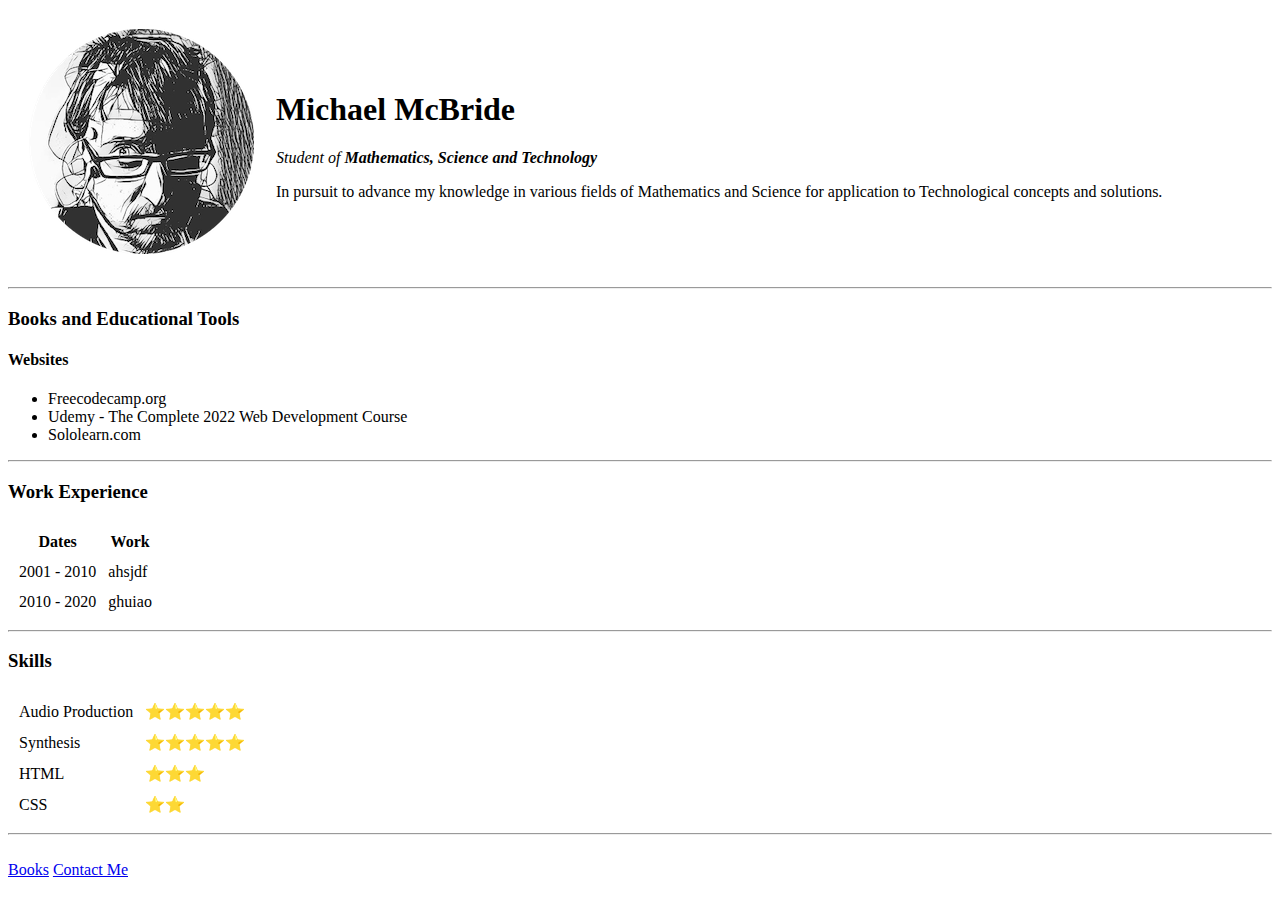
==== index.html @ e176ee55 "needs update" ====
<!DOCTYPE html>
<html lang="en" dir="ltr">

<head>
  <meta charset="utf-8">
  <title>Michael's Personal Site</title>
</head>

<!--Needs UPDATE!-->

<body>
  <table cellspacing=20>
    <tr>
      <td><img src="images/pic-of-me-small-circle.png" alt="Michael profile picture"></td>
      <td>
        <h1>Michael McBride</h1>
        <p><em>Student of <strong>Mathematics, Science and Technology</strong></em></p>
        <p>In pursuit to advance my knowledge in various fields of Mathematics and Science for application to Technological concepts and solutions.</p>
      </td>
    </tr>
  </table>

  <hr>
  <h3>Books and Educational Tools</h3>
  <h4>Websites</h4>
  <ul>
    <li>Freecodecamp.org</li>
    <li>Udemy - The Complete 2022 Web Development Course</li>
    <li>Sololearn.com</li>
  </ul>
  <hr>
  <h3>Work Experience</h3>
  <table cellspacing="10">
    <thead>
      <th><Strong>Dates</Strong></th>
      <th><strong>Work</strong></th>
    </thead>
    <tr>
      <td>2001 - 2010</td>
      <td>ahsjdf</td>
    </tr>
    <tr>
      <td>2010 - 2020</td>
      <td>ghuiao</td>
    </tr>
  </table>

<hr>
  <h3>Skills</h3>
  <table cellspacing=10px>
    <tr>
      <td>Audio Production</td>
      <td>⭐️⭐️⭐️⭐️⭐️</td>
    </tr>
    <tr>
      <td>Synthesis</td>
      <td>⭐️⭐️⭐️⭐️⭐️</td>
    </tr>
    <tr>
      <td>HTML</td>
      <td>⭐️⭐️⭐️</td>
    </tr>
    <tr>
      <td>CSS</td>
      <td>⭐️⭐️</td>
    </tr>
  </table>

  <hr>
  <br>
  <a href="books.html">Books</a>
  <a href="contact.html">Contact Me</a>

</body>

</html>
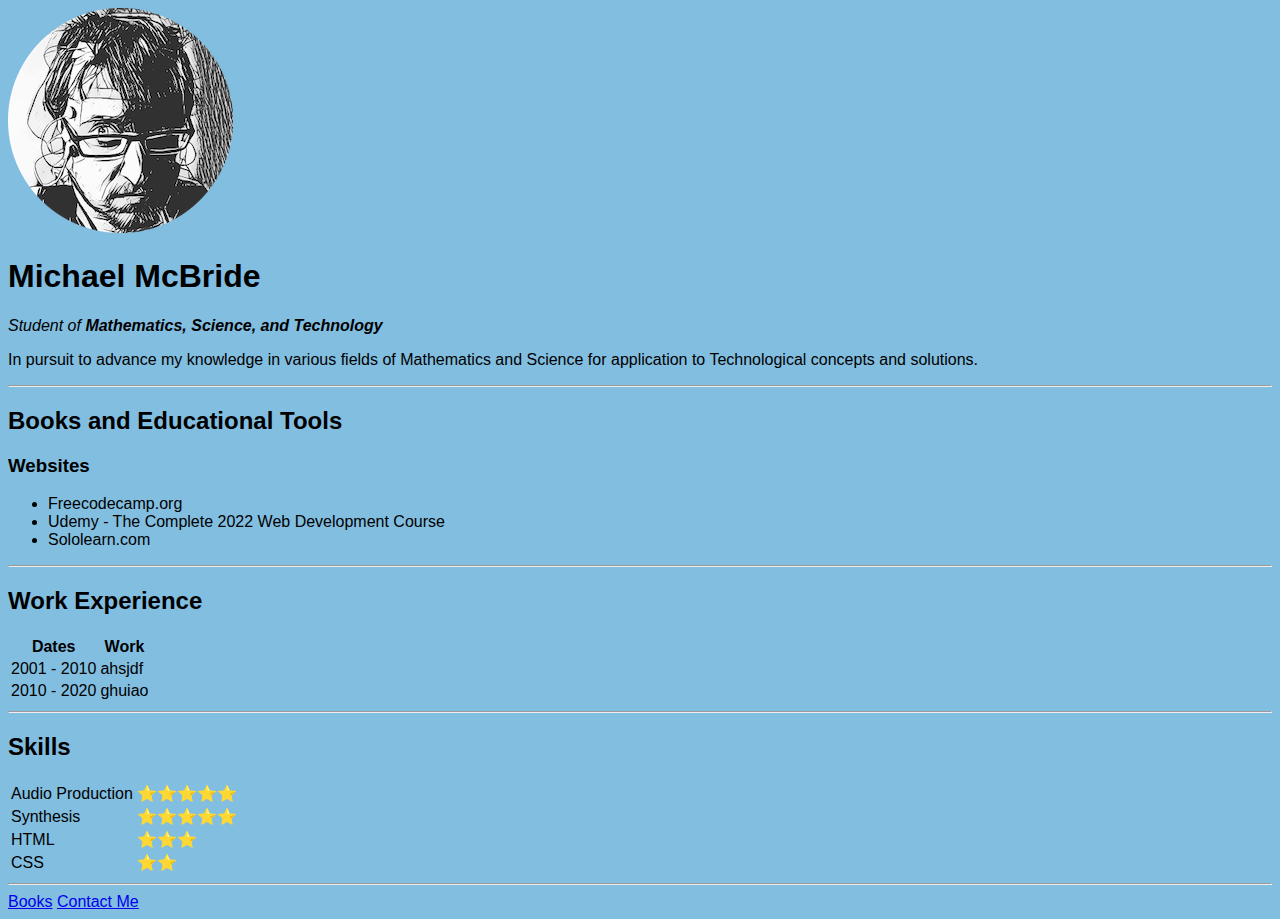
==== commit 98724edd: "added styling and some movement tests" ====
--- a/index.html
+++ b/index.html
@@ -1,76 +1,93 @@
 <!DOCTYPE html>
-<html lang="en" dir="ltr">
+<html lang="en">
 
 <head>
-  <meta charset="utf-8">
+  <meta charset="UTF-8">
+  <meta name="viewport" content="width=device-width, initial-scale=1.0">
+  <link rel="stylesheet" href="styles.css">
   <title>Michael's Personal Site</title>
 </head>
 
-<!--Needs UPDATE!-->
-
 <body>
-  <table cellspacing=20>
-    <tr>
-      <td><img src="images/pic-of-me-small-circle.png" alt="Michael profile picture"></td>
-      <td>
-        <h1>Michael McBride</h1>
-        <p><em>Student of <strong>Mathematics, Science and Technology</strong></em></p>
-        <p>In pursuit to advance my knowledge in various fields of Mathematics and Science for application to Technological concepts and solutions.</p>
-      </td>
-    </tr>
-  </table>
+  <header>
+    <img src="images/pic-of-me-small-circle.png" alt="Michael profile picture">
+    <div>
+      <h1>Michael McBride</h1>
+      <p><em>Student of <strong>Mathematics, Science, and Technology</strong></em></p>
+      <p>In pursuit to advance my knowledge in various fields of Mathematics and Science for application to Technological concepts and solutions.</p>
+    </div>
+  </header>
 
   <hr>
-  <h3>Books and Educational Tools</h3>
-  <h4>Websites</h4>
-  <ul>
-    <li>Freecodecamp.org</li>
-    <li>Udemy - The Complete 2022 Web Development Course</li>
-    <li>Sololearn.com</li>
-  </ul>
-  <hr>
-  <h3>Work Experience</h3>
-  <table cellspacing="10">
-    <thead>
-      <th><Strong>Dates</Strong></th>
-      <th><strong>Work</strong></th>
-    </thead>
-    <tr>
-      <td>2001 - 2010</td>
-      <td>ahsjdf</td>
-    </tr>
-    <tr>
-      <td>2010 - 2020</td>
-      <td>ghuiao</td>
-    </tr>
-  </table>
 
-<hr>
-  <h3>Skills</h3>
-  <table cellspacing=10px>
-    <tr>
-      <td>Audio Production</td>
-      <td>⭐️⭐️⭐️⭐️⭐️</td>
-    </tr>
-    <tr>
-      <td>Synthesis</td>
-      <td>⭐️⭐️⭐️⭐️⭐️</td>
-    </tr>
-    <tr>
-      <td>HTML</td>
-      <td>⭐️⭐️⭐️</td>
-    </tr>
-    <tr>
-      <td>CSS</td>
-      <td>⭐️⭐️</td>
-    </tr>
-  </table>
+  <section>
+    <h2>Books and Educational Tools</h2>
+    <h3>Websites</h3>
+    <ul>
+      <li>Freecodecamp.org</li>
+      <li>Udemy - The Complete 2022 Web Development Course</li>
+      <li>Sololearn.com</li>
+    </ul>
+  </section>
 
   <hr>
-  <br>
-  <a href="books.html">Books</a>
-  <a href="contact.html">Contact Me</a>
 
+  <section>
+    <h2>Work Experience</h2>
+    <table>
+      <thead>
+        <tr>
+          <th>Dates</th>
+          <th>Work</th>
+        </tr>
+      </thead>
+      <tbody>
+        <tr>
+          <td>2001 - 2010</td>
+          <td>ahsjdf</td>
+        </tr>
+        <tr>
+          <td>2010 - 2020</td>
+          <td>ghuiao</td>
+        </tr>
+      </tbody>
+    </table>
+  </section>
+
+  <hr>
+
+  <section>
+    <h2>Skills</h2>
+    <table>
+      <tbody>
+        <tr>
+          <td>Audio Production</td>
+          <td>⭐️⭐️⭐️⭐️⭐️</td>
+        </tr>
+        <tr>
+          <td>Synthesis</td>
+          <td>⭐️⭐️⭐️⭐️⭐️</td>
+        </tr>
+        <tr>
+          <td>HTML</td>
+          <td>⭐️⭐️⭐️</td>
+        </tr>
+        <tr>
+          <td>CSS</td>
+          <td>⭐️⭐️</td>
+        </tr>
+      </tbody>
+    </table>
+  </section>
+
+  <hr>
+
+  <footer>
+    <a href="pages/books.html">Books</a>
+    <a href="pages/contact.html">Contact Me</a>
+  </footer>
+
+  <script src="script.js"></script>
 </body>
 
 </html>
--- a/styles.css
+++ b/styles.css
@@ -0,0 +1,51 @@
+body {
+  background-color: rgb(130, 190, 224);
+  /* overflow: hidden; */
+  position: relative;
+  font-family: Arial, Helvetica, sans-serif;
+}
+
+.static-pixel {
+    position: absolute;
+    top: 0;
+    left: 0;
+    width: 2px;
+    height: 2px;
+    background-color: #000;
+    pointer-events: none;
+    opacity: 0;
+    border-radius: 50%;
+    animation: static-effect 5s linear;
+  }
+  
+  @keyframes static-effect {
+    0% {
+      opacity: 1;
+      transform: scale(0);
+    }
+    50% {
+      opacity: 1;
+      transform: scale(1.5);
+    }
+    100% {
+      opacity: 0;
+      transform: scale(2);
+    }
+  }
+  
+/* Animation for the header */
+h1 {
+  animation: fade-in 1s ease-in-out;
+}
+
+/* Keyframe animation for the header */
+@keyframes fade-in {
+  0% {
+    opacity: 0;
+    transform: translateY(-20px);
+  }
+  100% {
+    opacity: 1;
+    transform: translateY(0);
+  }
+}
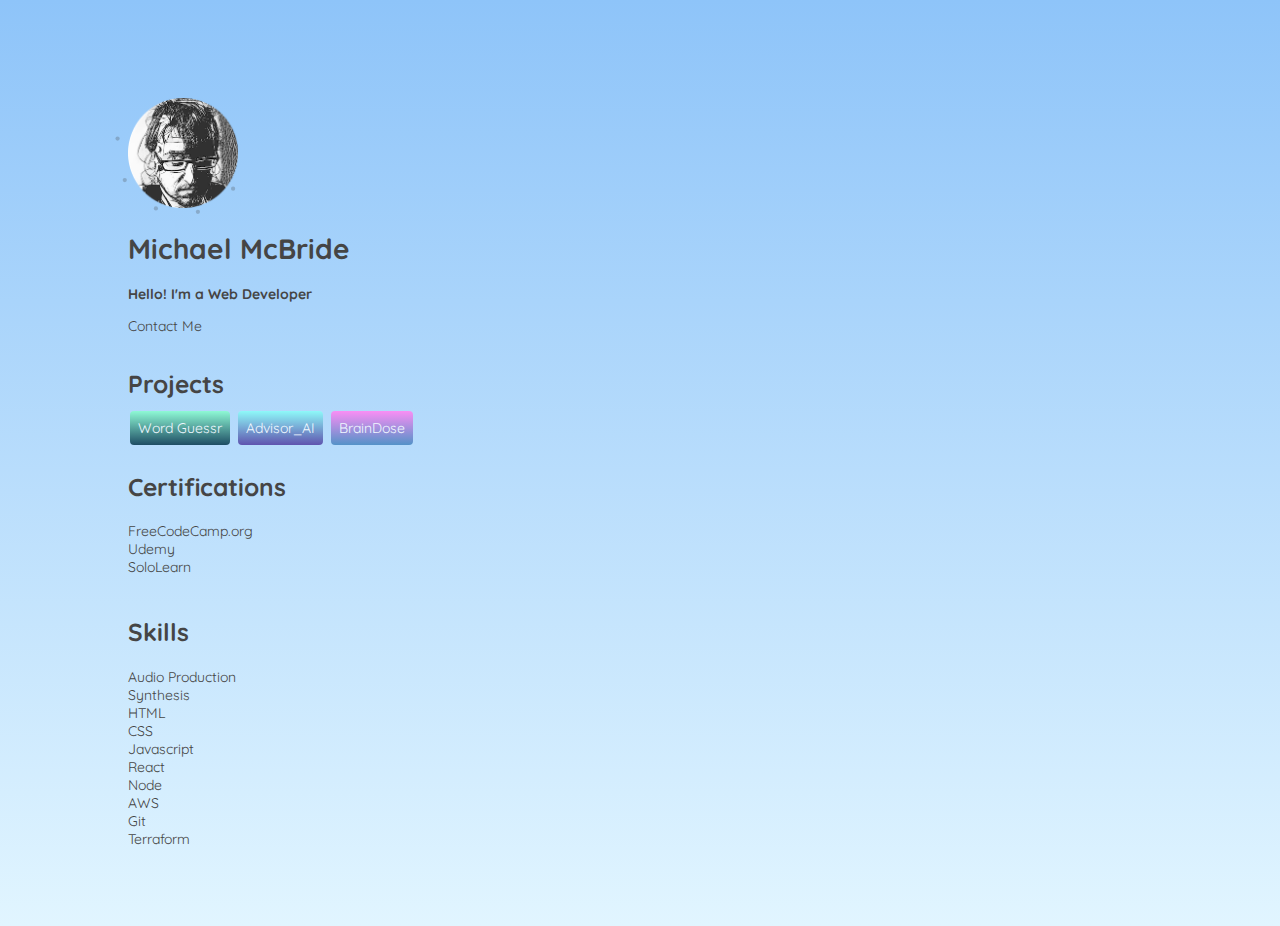
==== commit 9feed83f: "slight style adjustments" ====
--- a/index.html
+++ b/index.html
@@ -1,93 +1,76 @@
 <!DOCTYPE html>
 <html lang="en">
+  <head>
+    <meta charset="UTF-8" />
+    <meta name="viewport" content="width=device-width, initial-scale=1.0" />
+    <link rel="preconnect" href="https://fonts.googleapis.com" />
+    <link rel="preconnect" href="https://fonts.gstatic.com" crossorigin />
+    <link
+      href="https://fonts.googleapis.com/css2?family=Press+Start+2P&family=Quicksand&display=swap"
+      rel="stylesheet"
+    />
+    <link rel="stylesheet" href="styles.css" />
+    <title>McBreezy Design</title>
+  </head>
 
-<head>
-  <meta charset="UTF-8">
-  <meta name="viewport" content="width=device-width, initial-scale=1.0">
-  <link rel="stylesheet" href="styles.css">
-  <title>Michael's Personal Site</title>
-</head>
+  <body>
+    <div class="container">
+      <header>
+        <img
+          id="profilePic"
+          src="images/pic-of-me-small-circle.png"
+          alt="Michael profile picture"
+        />
+        <div>
+          <h1>Michael McBride</h1>
+          <p>
+            <strong>Hello! I'm a Web Developer</strong>
+          </p>
+          <!-- <a href="pages/books.html">Books</a> -->
+          <a href="pages/contact.html">Contact Me</a>
+        </div>
+      </header>
 
-<body>
-  <header>
-    <img src="images/pic-of-me-small-circle.png" alt="Michael profile picture">
-    <div>
-      <h1>Michael McBride</h1>
-      <p><em>Student of <strong>Mathematics, Science, and Technology</strong></em></p>
-      <p>In pursuit to advance my knowledge in various fields of Mathematics and Science for application to Technological concepts and solutions.</p>
+      <hr />
+
+      <div>
+        <h2>Projects</h2>
+        <div class="container">
+          <div class="project word-guessr">Word Guessr</div>
+          <div class="project advisor-ai">Advisor_AI</div>
+          <div class="project braindose">BrainDose</div>
+        </div>
+      </div>
+
+      <hr />
+
+      <div>
+        <h2>Certifications</h2>
+        <div>FreeCodeCamp.org</div>
+        <div>Udemy</div>
+        <div>SoloLearn</div>
+      </div>
+
+      <hr />
+
+      <div class="container skills">
+        <h2>Skills</h2>
+        <div>
+          <div>Audio Production</div>
+          <div>Synthesis</div>
+          <div>HTML</div>
+          <div>CSS</div>
+          <div>Javascript</div>
+          <div>React</div>
+          <div>Node</div>
+          <div>AWS</div>
+          <div>Git</div>
+          <div>Terraform</div>
+        </div>
+      </div>
+
+      <footer></footer>
+      <script src="script.js"></script>
     </div>
-  </header>
-
-  <hr>
-
-  <section>
-    <h2>Books and Educational Tools</h2>
-    <h3>Websites</h3>
-    <ul>
-      <li>Freecodecamp.org</li>
-      <li>Udemy - The Complete 2022 Web Development Course</li>
-      <li>Sololearn.com</li>
-    </ul>
-  </section>
-
-  <hr>
-
-  <section>
-    <h2>Work Experience</h2>
-    <table>
-      <thead>
-        <tr>
-          <th>Dates</th>
-          <th>Work</th>
-        </tr>
-      </thead>
-      <tbody>
-        <tr>
-          <td>2001 - 2010</td>
-          <td>ahsjdf</td>
-        </tr>
-        <tr>
-          <td>2010 - 2020</td>
-          <td>ghuiao</td>
-        </tr>
-      </tbody>
-    </table>
-  </section>
-
-  <hr>
-
-  <section>
-    <h2>Skills</h2>
-    <table>
-      <tbody>
-        <tr>
-          <td>Audio Production</td>
-          <td>⭐️⭐️⭐️⭐️⭐️</td>
-        </tr>
-        <tr>
-          <td>Synthesis</td>
-          <td>⭐️⭐️⭐️⭐️⭐️</td>
-        </tr>
-        <tr>
-          <td>HTML</td>
-          <td>⭐️⭐️⭐️</td>
-        </tr>
-        <tr>
-          <td>CSS</td>
-          <td>⭐️⭐️</td>
-        </tr>
-      </tbody>
-    </table>
-  </section>
-
-  <hr>
-
-  <footer>
-    <a href="pages/books.html">Books</a>
-    <a href="pages/contact.html">Contact Me</a>
-  </footer>
-
-  <script src="script.js"></script>
-</body>
-
+  </body>
 </html>
--- a/styles.css
+++ b/styles.css
@@ -1,41 +1,121 @@
+:root {
+  --base-font-size: 14px;
+  --base-color: #454545;
+  --font-family: "Quicksand";
+}
+
 body {
-  background-color: rgb(130, 190, 224);
+  display: flex;
+  justify-content: center;
+  align-items: center;
+  min-height: 100vh;
+  margin: 1% 0;
+  background: linear-gradient(
+    to bottom,
+    rgb(142, 196, 249),
+    rgb(225, 245, 255)
+  );
+  position: relative;
+  font-family: var(--font-family);
+  font-size: var(--base-font-size);
+  color: var(--base-color);
+  transition: all 0.3s ease;
   /* overflow: hidden; */
-  position: relative;
-  font-family: Arial, Helvetica, sans-serif;
+}
+
+.container {
+  width: 80%;
+  z-index: 1;
+}
+
+header img {
+  margin-top: 2%;
+  height: 110px;
+  width: 110px;
+}
+
+html {
+  font-size: var(--base-font-size);
+}
+
+body {
+  font-size: 1rem; /* equals to 16px */
+}
+
+h1 {
+  font-size: 2rem; /* equals to 32px */
+}
+
+h2 {
+  font-size: 1.75rem; /* equals to 28px */
+}
+
+h3 {
+  font-size: 1.5rem; /* equals to 24px */
+}
+
+p,
+li {
+  font-size: 1rem; /* equals to 16px */
+}
+
+hr {
+  color: #606060;
+  border-style: solid;
+  border-width: 3px;
+  border-radius: 4px;
+  opacity: 0;
+}
+
+a {
+  font-size: 1rem;
+  color: var(--base-color);
+  text-decoration: none; /* removes the underline */
+  transition: text-shadow 0.3s ease; /* smooth transition of the text shadow */
+}
+
+a:hover {
+  text-shadow: 1px 1px 2px rgba(0, 0, 0, 0.3); /* adds a shadow to the text */
+}
+
+.project {
+  background-color: aliceblue;
+  display: inline;
+  margin: 2px;
+  padding: 8px;
+  border-radius: 4px;
+}
+
+.word-guessr {
+  background: linear-gradient(rgb(142, 249, 213), rgb(30, 77, 100));
+  color: aliceblue;
+}
+
+.advisor-ai {
+  background: linear-gradient(rgb(142, 249, 249), rgb(95, 84, 175));
+  color: aliceblue;
+}
+
+.braindose {
+  background: linear-gradient(rgb(249, 142, 244), rgb(84, 146, 200));
+  color: aliceblue;
 }
 
 .static-pixel {
-    position: absolute;
-    top: 0;
-    left: 0;
-    width: 2px;
-    height: 2px;
-    background-color: #000;
-    pointer-events: none;
-    opacity: 0;
-    border-radius: 50%;
-    animation: static-effect 5s linear;
-  }
-  
-  @keyframes static-effect {
-    0% {
-      opacity: 1;
-      transform: scale(0);
-    }
-    50% {
-      opacity: 1;
-      transform: scale(1.5);
-    }
-    100% {
-      opacity: 0;
-      transform: scale(2);
-    }
-  }
-  
+  position: absolute;
+  top: 0;
+  left: 0;
+  width: 10px;
+  height: 10px;
+  color: var(--base-color);
+  border-radius: 50%;
+  z-index: 0;
+}
+
 /* Animation for the header */
 h1 {
   animation: fade-in 1s ease-in-out;
+  transition: transform 0.5s ease;
 }
 
 /* Keyframe animation for the header */
@@ -49,3 +129,7 @@
     transform: translateY(0);
   }
 }
+
+.skills {
+  display: grid;
+}
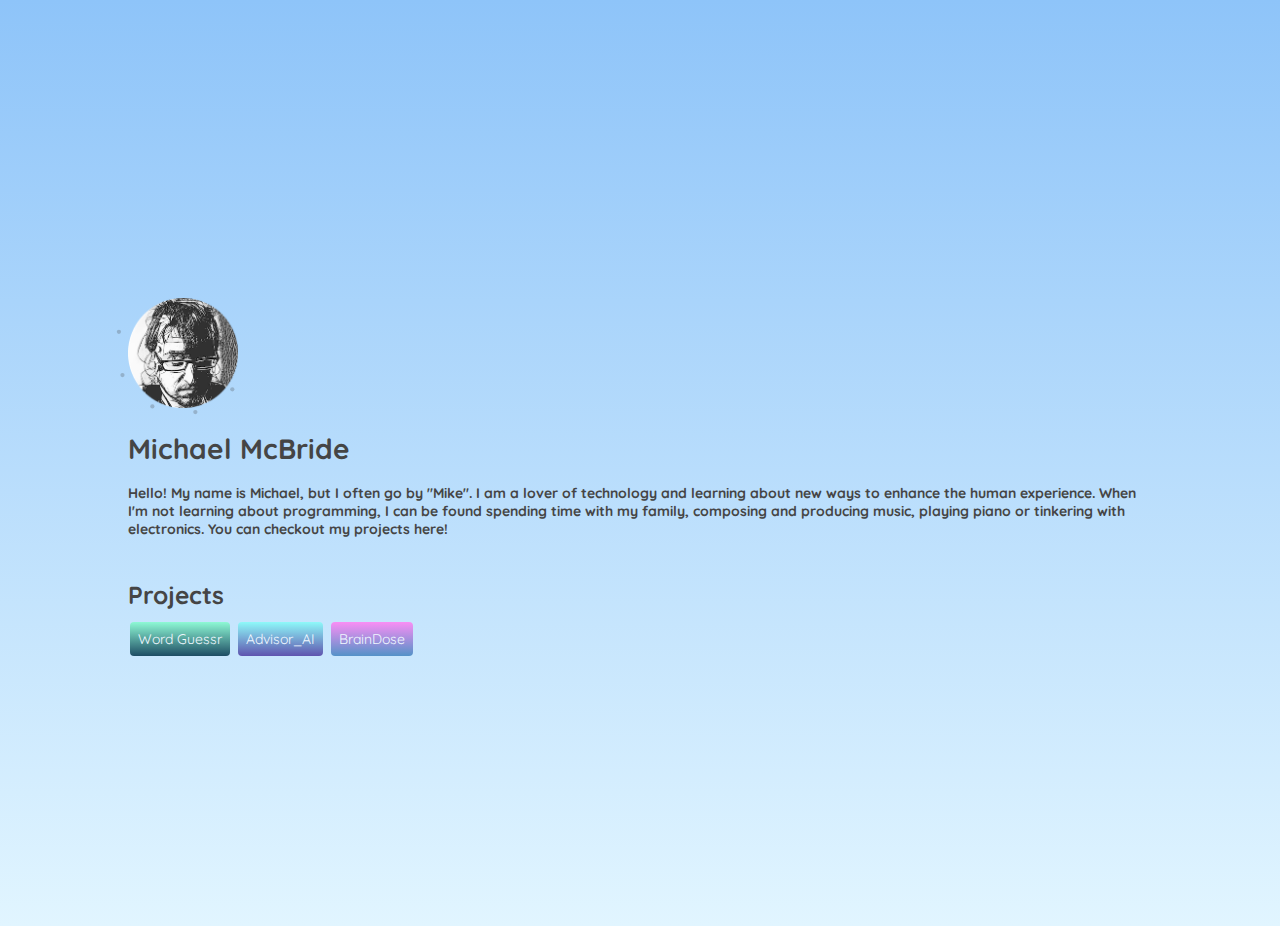
==== commit 50269d79: "bio update" ====
--- a/index.html
+++ b/index.html
@@ -10,7 +10,7 @@
       rel="stylesheet"
     />
     <link rel="stylesheet" href="styles.css" />
-    <title>McBreezy Design</title>
+    <title>Mike's Portfolio Page</title>
   </head>
 
   <body>
@@ -24,10 +24,14 @@
         <div>
           <h1>Michael McBride</h1>
           <p>
-            <strong>Hello! I'm a Web Developer</strong>
+            <strong
+              >Hello! My name is Michael, but I often go by "Mike". I am a lover
+              of technology and learning about new ways to enhance the human
+              experience. When I'm not learning about programming, I can be
+              found spending time with my family, composing and producing music,
+              playing piano or tinkering with electronics. You can checkout my projects here!</strong
+            >
           </p>
-          <!-- <a href="pages/books.html">Books</a> -->
-          <a href="pages/contact.html">Contact Me</a>
         </div>
       </header>
 
@@ -42,34 +46,6 @@
         </div>
       </div>
 
-      <hr />
-
-      <div>
-        <h2>Certifications</h2>
-        <div>FreeCodeCamp.org</div>
-        <div>Udemy</div>
-        <div>SoloLearn</div>
-      </div>
-
-      <hr />
-
-      <div class="container skills">
-        <h2>Skills</h2>
-        <div>
-          <div>Audio Production</div>
-          <div>Synthesis</div>
-          <div>HTML</div>
-          <div>CSS</div>
-          <div>Javascript</div>
-          <div>React</div>
-          <div>Node</div>
-          <div>AWS</div>
-          <div>Git</div>
-          <div>Terraform</div>
-        </div>
-      </div>
-
-      <footer></footer>
       <script src="script.js"></script>
     </div>
   </body>
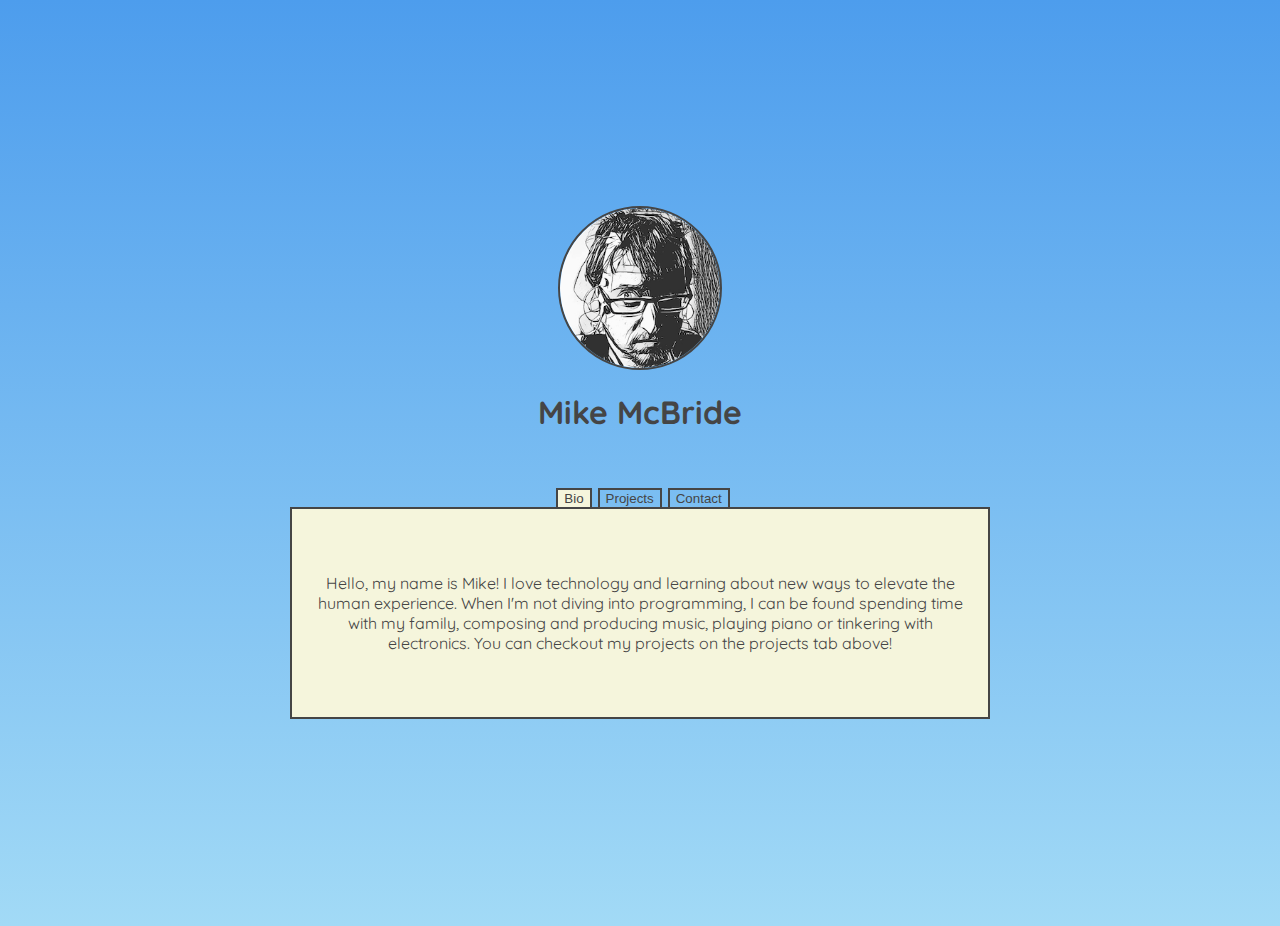
==== commit 79ef0eb1: "Merge pull request #3 from MMcBreezy/bio-update" ====
--- a/index.html
+++ b/index.html
@@ -14,39 +14,30 @@
   </head>
 
   <body>
-    <div class="container">
+    <main class="container">
       <header>
         <img
           id="profilePic"
           src="images/pic-of-me-small-circle.png"
           alt="Michael profile picture"
         />
-        <div>
-          <h1>Michael McBride</h1>
-          <p>
-            <strong
-              >Hello! My name is Michael, but I often go by "Mike". I am a lover
-              of technology and learning about new ways to enhance the human
-              experience. When I'm not learning about programming, I can be
-              found spending time with my family, composing and producing music,
-              playing piano or tinkering with electronics. You can checkout my projects here!</strong
-            >
-          </p>
-        </div>
+        <h1>Mike McBride</h1>
       </header>
-
-      <hr />
-
-      <div>
-        <h2>Projects</h2>
-        <div class="container">
-          <div class="project word-guessr">Word Guessr</div>
-          <div class="project advisor-ai">Advisor_AI</div>
-          <div class="project braindose">BrainDose</div>
-        </div>
-      </div>
-
-      <script src="script.js"></script>
-    </div>
+      <nav class="view-buttons">
+        <button id="bioBtn" class="button">Bio</button>
+        <button id="projectsBtn" class="button">Projects</button>
+        <button id="contactBtn" class="button">Contact</button>
+      </nav>
+      <section id="content" class="content">
+        <p>
+          Hello, my name is Mike! I love technology and learning about new ways
+          to elevate the human experience. When I'm not diving into programming,
+          I can be found spending time with my family, composing and producing
+          music, playing piano or tinkering with electronics. You can checkout
+          my projects on the projects tab above!
+        </p>
+      </section>
+    </main>
+    <script src="script.js"></script>
   </body>
 </html>
--- a/styles.css
+++ b/styles.css
@@ -1,5 +1,5 @@
 :root {
-  --base-font-size: 14px;
+  --base-font-size: 1rem;
   --base-color: #454545;
   --font-family: "Quicksand";
 }
@@ -10,80 +10,145 @@
   align-items: center;
   min-height: 100vh;
   margin: 1% 0;
-  background: linear-gradient(
-    to bottom,
-    rgb(142, 196, 249),
-    rgb(225, 245, 255)
-  );
+  background: linear-gradient(to bottom, rgb(77, 157, 237), rgb(162, 218, 246));
   position: relative;
   font-family: var(--font-family);
   font-size: var(--base-font-size);
   color: var(--base-color);
   transition: all 0.3s ease;
-  /* overflow: hidden; */
+  overflow: hidden;
 }
 
 .container {
+  padding: 20px;
   width: 80%;
-  z-index: 1;
+  max-width: 700px;
+  margin: auto;
+}
+
+.content {
+  background-color: beige;
+  padding: 10%;
+  height: 20vh;
+  overflow-y: auto;
+  border-width: 2px;
+  border-style: solid;
+  border-color: var(--base-color);
+  padding: 2%;
+  z-index: 0;
+  display: flex;
+  justify-content: center;
+  align-items: center;
+  text-align: center;
+}
+
+.content > div {
+  display: flex;
+  flex-direction: column;
+  justify-content: center;
+  align-items: center;
+  width: 100%;
+  text-align: center;
+}
+
+header {
+  display: flex;
+  justify-content: center;
+  align-items: center;
+  flex-direction: column;
+  margin-bottom: 5%;
 }
 
 header img {
-  margin-top: 2%;
-  height: 110px;
-  width: 110px;
+  height: 10rem;
+  width: 10rem;
+  border-style: solid;
+  border-width: 2px;
+  border-radius: 50%;
 }
 
-html {
-  font-size: var(--base-font-size);
+p {
+  font-size: 1rem;
 }
 
-body {
-  font-size: 1rem; /* equals to 16px */
+.button {
+  background: none;
+  margin-bottom: -2px;
+  margin-left: 6px;
+  border-style: solid;
+  border-width: 2px;
+  border-color: var(--base-color);
+  color: var(--base-color);
 }
 
-h1 {
-  font-size: 2rem; /* equals to 32px */
+.view-buttons {
+  display: flex;
+  justify-content: center;
 }
 
-h2 {
-  font-size: 1.75rem; /* equals to 28px */
+.active {
+  background-color: beige;
 }
 
-h3 {
-  font-size: 1.5rem; /* equals to 24px */
-}
-
-p,
-li {
-  font-size: 1rem; /* equals to 16px */
-}
-
-hr {
-  color: #606060;
-  border-style: solid;
-  border-width: 3px;
-  border-radius: 4px;
-  opacity: 0;
-}
-
-a {
-  font-size: 1rem;
-  color: var(--base-color);
-  text-decoration: none; /* removes the underline */
-  transition: text-shadow 0.3s ease; /* smooth transition of the text shadow */
-}
-
-a:hover {
-  text-shadow: 1px 1px 2px rgba(0, 0, 0, 0.3); /* adds a shadow to the text */
+.project-section {
+  display: flex;
+  justify-content: center;
+  flex-wrap: wrap;
 }
 
 .project {
-  background-color: aliceblue;
-  display: inline;
   margin: 2px;
   padding: 8px;
-  border-radius: 4px;
+  display: inline;
+}
+
+@media only screen and (max-width: 600px) {
+  .container {
+    width: 100%;
+  }
+}
+
+@media only screen and (device-width: 375px) and (device-height: 812px) and (-webkit-device-pixel-ratio: 3) {
+  .container {
+    flex-direction: column;
+    width: 100%;
+  }
+
+  .content > div {
+    display: flex;
+    flex-direction: column;
+    justify-content: center;
+    align-items: center;
+    width: 100%;
+    text-align: center;
+  }
+
+  .content {
+    padding: 2%;
+  }
+
+  .project {
+    margin: 2px;
+    padding: 8px;
+    display: block;
+    max-width: max-content;
+    overflow: hidden;
+  }
+
+  p {
+    font-size: 0.8rem;
+  }
+
+  body,
+  .container {
+    overflow-x: hidden;
+    overflow-y: hidden;
+  }
+
+  button {
+    font-size: 1rem;
+    padding: 8px 16px;
+  }
 }
 
 .word-guessr {
@@ -101,24 +166,12 @@
   color: aliceblue;
 }
 
-.static-pixel {
-  position: absolute;
-  top: 0;
-  left: 0;
-  width: 10px;
-  height: 10px;
-  color: var(--base-color);
-  border-radius: 50%;
-  z-index: 0;
-}
-
-/* Animation for the header */
 h1 {
+  font-size: 2rem;
   animation: fade-in 1s ease-in-out;
   transition: transform 0.5s ease;
 }
 
-/* Keyframe animation for the header */
 @keyframes fade-in {
   0% {
     opacity: 0;
@@ -129,7 +182,3 @@
     transform: translateY(0);
   }
 }
-
-.skills {
-  display: grid;
-}
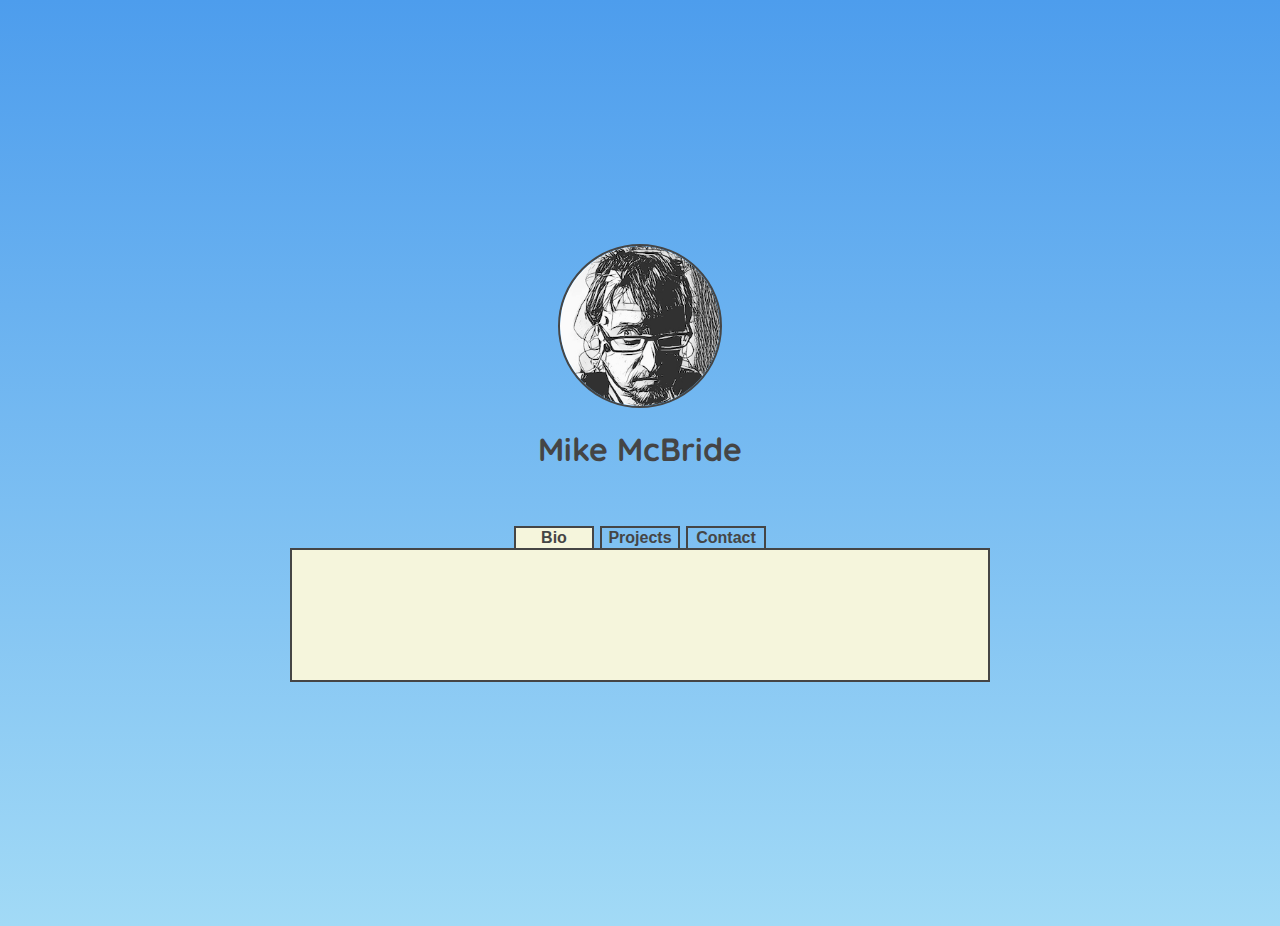
==== commit a8868ea4: "removed comments in HTML" ====
--- a/index.html
+++ b/index.html
@@ -29,13 +29,6 @@
         <button id="contactBtn" class="button">Contact</button>
       </nav>
       <section id="content" class="content">
-        <p>
-          Hello, my name is Mike! I love technology and learning about new ways
-          to elevate the human experience. When I'm not diving into programming,
-          I can be found spending time with my family, composing and producing
-          music, playing piano or tinkering with electronics. You can checkout
-          my projects on the projects tab above!
-        </p>
       </section>
     </main>
     <script src="script.js"></script>
--- a/styles.css
+++ b/styles.css
@@ -20,7 +20,7 @@
 }
 
 .container {
-  padding: 20px;
+  padding: 10px;
   width: 80%;
   max-width: 700px;
   margin: auto;
@@ -28,13 +28,12 @@
 
 .content {
   background-color: beige;
-  padding: 10%;
-  height: 20vh;
+  padding: 20px;
+  height: 10vh;
   overflow-y: auto;
   border-width: 2px;
   border-style: solid;
   border-color: var(--base-color);
-  padding: 2%;
   z-index: 0;
   display: flex;
   justify-content: center;
@@ -67,18 +66,33 @@
   border-radius: 50%;
 }
 
+h1 {
+  font-size: 2rem;
+  animation: fade-in 1s ease-in-out;
+  transition: transform 0.5s ease;
+  display: flex;
+  justify-content: center;
+}
+
+.bio-section {
+  padding: 5px;
+}
+
 p {
   font-size: 1rem;
+  text-align: left;
 }
 
 .button {
   background: none;
-  margin-bottom: -2px;
-  margin-left: 6px;
+  margin: 0px 3px -2px;
   border-style: solid;
   border-width: 2px;
   border-color: var(--base-color);
   color: var(--base-color);
+  font-size: 1em;
+  font-weight: bold;
+  width: 80px;
 }
 
 .view-buttons {
@@ -121,10 +135,15 @@
     align-items: center;
     width: 100%;
     text-align: center;
+    overflow: hidden;
   }
 
   .content {
     padding: 2%;
+  }
+
+  .project-section {
+    overflow: hidden;
   }
 
   .project {
@@ -132,7 +151,6 @@
     padding: 8px;
     display: block;
     max-width: max-content;
-    overflow: hidden;
   }
 
   p {
@@ -142,12 +160,13 @@
   body,
   .container {
     overflow-x: hidden;
-    overflow-y: hidden;
   }
 
-  button {
+  .button {
     font-size: 1rem;
-    padding: 8px 16px;
+    padding: 5px auto 5px auto;
+    display: flex;
+    justify-content: center;
   }
 }
 
@@ -166,12 +185,6 @@
   color: aliceblue;
 }
 
-h1 {
-  font-size: 2rem;
-  animation: fade-in 1s ease-in-out;
-  transition: transform 0.5s ease;
-}
-
 @keyframes fade-in {
   0% {
     opacity: 0;
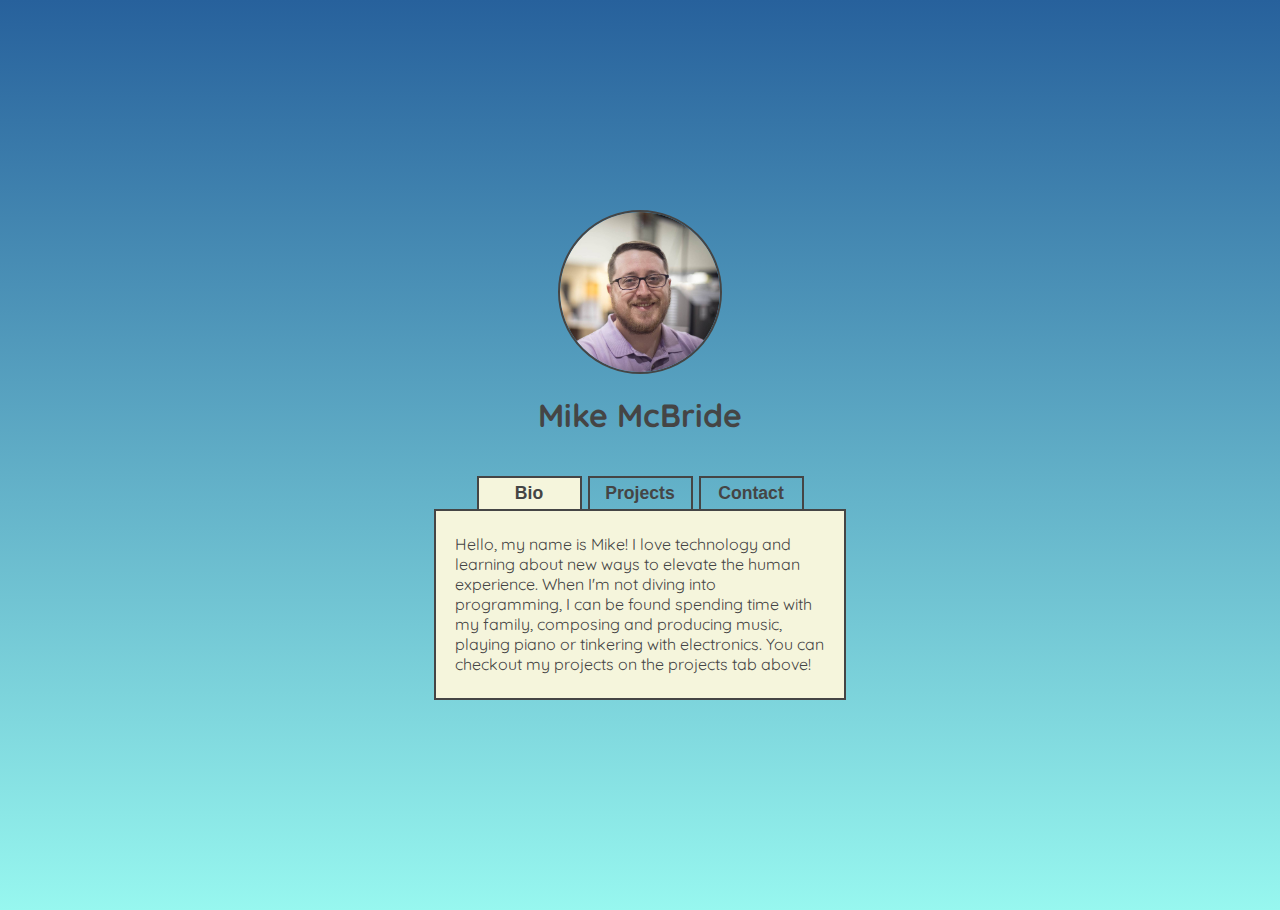
==== commit 603fc8b9: "updated photo" ====
--- a/index.html
+++ b/index.html
@@ -6,7 +6,7 @@
     <link rel="preconnect" href="https://fonts.googleapis.com" />
     <link rel="preconnect" href="https://fonts.gstatic.com" crossorigin />
     <link
-      href="https://fonts.googleapis.com/css2?family=Press+Start+2P&family=Quicksand&display=swap"
+      href="https://fonts.googleapis.com/css2?family=Quicksand:wght@400;600&display=swap"
       rel="stylesheet"
     />
     <link rel="stylesheet" href="styles.css" />
@@ -18,7 +18,7 @@
       <header>
         <img
           id="profilePic"
-          src="images/pic-of-me-small-circle.png"
+          src="images/pic-of-me-small-circle-2.png"
           alt="Michael profile picture"
         />
         <h1>Mike McBride</h1>
@@ -28,8 +28,7 @@
         <button id="projectsBtn" class="button">Projects</button>
         <button id="contactBtn" class="button">Contact</button>
       </nav>
-      <section id="content" class="content">
-      </section>
+      <section id="content" class="content"></section>
     </main>
     <script src="script.js"></script>
   </body>
--- a/styles.css
+++ b/styles.css
@@ -9,8 +9,8 @@
   justify-content: center;
   align-items: center;
   min-height: 100vh;
-  margin: 1% 0;
-  background: linear-gradient(to bottom, rgb(77, 157, 237), rgb(162, 218, 246));
+  margin: 5px;
+  background: linear-gradient(to bottom, rgb(39, 97, 156), rgb(151, 247, 239));
   position: relative;
   font-family: var(--font-family);
   font-size: var(--base-font-size);
@@ -20,33 +20,24 @@
 }
 
 .container {
-  padding: 10px;
-  width: 80%;
-  max-width: 700px;
-  margin: auto;
+  display: flex;
+  flex-direction: column;
+  justify-content: center;
+  align-items: center;
 }
 
 .content {
   background-color: beige;
-  padding: 20px;
-  height: 10vh;
-  overflow-y: auto;
+  padding: 5%;
+  height: 150px;
+  width: 370px;
+  overflow: hidden;
   border-width: 2px;
   border-style: solid;
   border-color: var(--base-color);
-  z-index: 0;
   display: flex;
   justify-content: center;
   align-items: center;
-  text-align: center;
-}
-
-.content > div {
-  display: flex;
-  flex-direction: column;
-  justify-content: center;
-  align-items: center;
-  width: 100%;
   text-align: center;
 }
 
@@ -74,10 +65,6 @@
   justify-content: center;
 }
 
-.bio-section {
-  padding: 5px;
-}
-
 p {
   font-size: 1rem;
   text-align: left;
@@ -93,6 +80,7 @@
   font-size: 1em;
   font-weight: bold;
   width: 80px;
+  cursor: pointer;
 }
 
 .view-buttons {
@@ -105,84 +93,91 @@
 }
 
 .project-section {
-  display: flex;
+  display: inline-flex;
   justify-content: center;
+  align-items: center;
+  height: 175px;
   flex-wrap: wrap;
+  margin: 2px;
 }
 
 .project {
+  position: relative;
   margin: 2px;
-  padding: 8px;
-  display: inline;
+  width: 375px;
+  height: 34px;
+  display: flex;
+  justify-content: center;
+  align-items: center;
+  text-decoration: none;
+  transition: transform 0.3s ease;
+  color: var(--base-color);
+  font-weight: bold;
+  border-style: solid;
+  border-width: 1px;
 }
 
-@media only screen and (max-width: 600px) {
-  .container {
-    width: 100%;
+.project:hover {
+  transform: scale(1.05);
+  transition: transform 0.3s ease;
+}
+
+.project:active {
+  transform: translateY(2px);
+}
+
+@media only screen and (max-width: 375px) and (max-height: 812px) {
+  .body {
+    overflow: auto;
+  }
+
+  .content {
+    padding: 3px 12px;
+    height: 230px;
+    width: 38vh;
+    display: flex;
+    align-items: center;
+    text-align: center;
+  }
+
+  .button {
+    margin: -1 1px;
+    padding: 5px auto 5px auto;
+    font-size: 1.1em;
+    width: 95px;
+    height: 35px;
+    display: flex;
+    justify-content: center;
+    align-items: center;
+  }
+
+  .project-section {
+    display: inline-flex;
+    justify-content: center;
+    align-items: center;
+    overflow-y: hidden;
+    height: 200px;
+    flex-wrap: wrap;
+  }
+
+  .project {
+    margin: 6px;
+    height: 38;
+  }
+
+  p {
+    font-size: 1.08rem;
   }
 }
 
-@media only screen and (device-width: 375px) and (device-height: 812px) and (-webkit-device-pixel-ratio: 3) {
-  .container {
-    flex-direction: column;
-    width: 100%;
+@media only screen and (orientation: landscape) {
+  .button {
+    margin: -1 1px;
+    font-size: 1.1em;
+    width: 105px;
+    height: 35px;
+    align-items: center;
   }
-
-  .content > div {
-    display: flex;
-    flex-direction: column;
-    justify-content: center;
-    align-items: center;
-    width: 100%;
-    text-align: center;
-    overflow: hidden;
-  }
-
-  .content {
-    padding: 2%;
-  }
-
-  .project-section {
-    overflow: hidden;
-  }
-
-  .project {
-    margin: 2px;
-    padding: 8px;
-    display: block;
-    max-width: max-content;
-  }
-
-  p {
-    font-size: 0.8rem;
-  }
-
-  body,
-  .container {
-    overflow-x: hidden;
-  }
-
-  .button {
-    font-size: 1rem;
-    padding: 5px auto 5px auto;
-    display: flex;
-    justify-content: center;
-  }
-}
-
-.word-guessr {
-  background: linear-gradient(rgb(142, 249, 213), rgb(30, 77, 100));
-  color: aliceblue;
-}
-
-.advisor-ai {
-  background: linear-gradient(rgb(142, 249, 249), rgb(95, 84, 175));
-  color: aliceblue;
-}
-
-.braindose {
-  background: linear-gradient(rgb(249, 142, 244), rgb(84, 146, 200));
-  color: aliceblue;
 }
 
 @keyframes fade-in {
